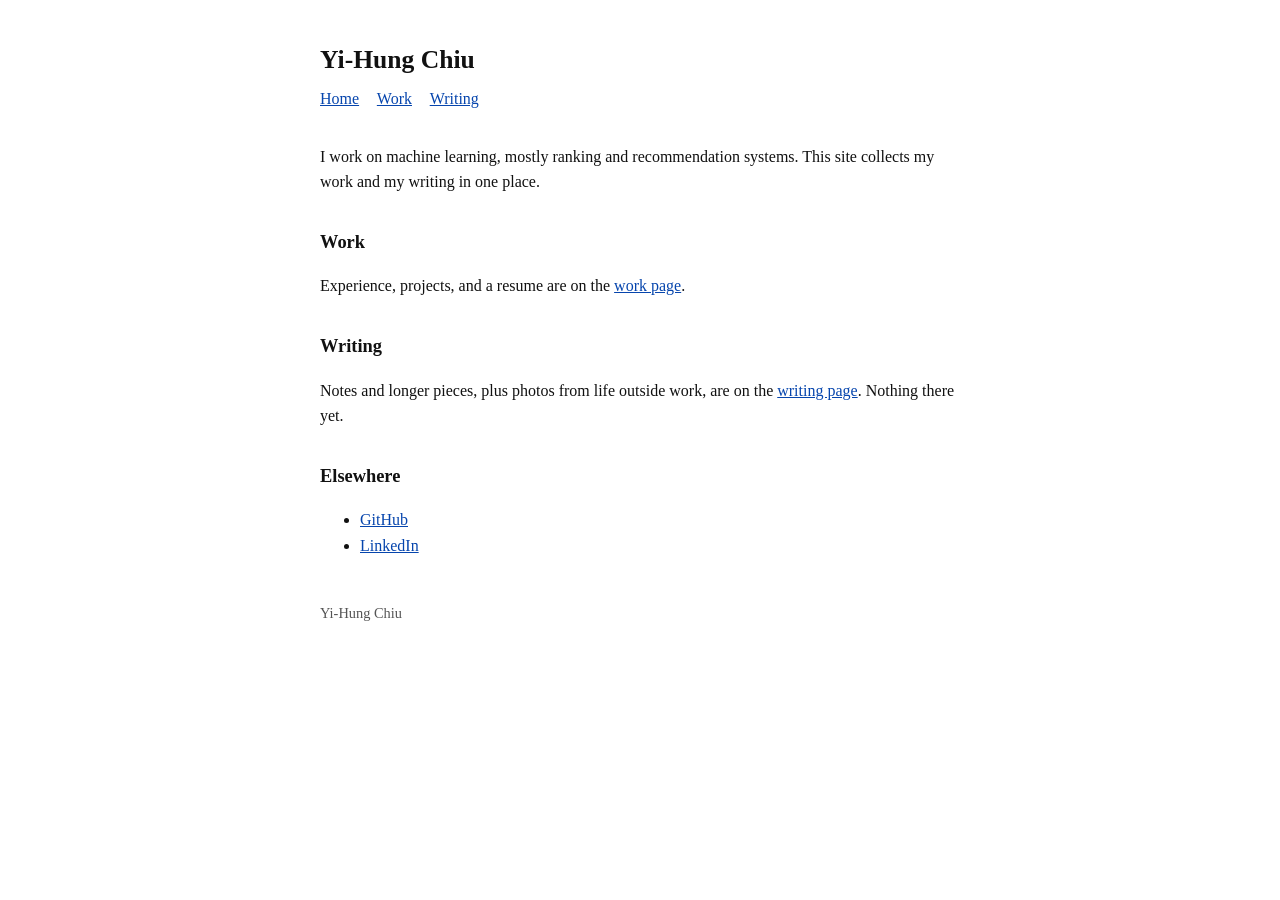
==== index.html @ ef32e8ef "Add simple personal website: home, work, and writing pages" ====
<!DOCTYPE html>
<html lang="en">
<head>
<meta charset="utf-8">
<meta name="viewport" content="width=device-width, initial-scale=1">
<title>Yi-Hung Chiu</title>
<link rel="stylesheet" href="style.css">
</head>
<body>

<header>
  <h1>Yi-Hung Chiu</h1>
  <nav>
    <a href="index.html">Home</a>
    <a href="work.html">Work</a>
    <a href="writing.html">Writing</a>
  </nav>
</header>

<main>
  <p>I work on machine learning, mostly ranking and recommendation systems.
  This site collects my work and my writing in one place.</p>

  <h2>Work</h2>
  <p>Experience, projects, and a resume are on the <a href="work.html">work page</a>.</p>

  <h2>Writing</h2>
  <p>Notes and longer pieces, plus photos from life outside work, are on the
  <a href="writing.html">writing page</a>. Nothing there yet.</p>

  <h2>Elsewhere</h2>
  <ul>
    <li><a href="https://github.com/BernieChiu557">GitHub</a></li>
    <li><a href="https://www.linkedin.com/">LinkedIn</a></li>
  </ul>
</main>

<footer>
  <p>Yi-Hung Chiu</p>
</footer>

</body>
</html>
---- style.css ----
body {
  font-family: Georgia, 'Times New Roman', serif;
  line-height: 1.6;
  color: #111;
  background: #fff;
  max-width: 640px;
  margin: 40px auto;
  padding: 0 16px;
}

h1 {
  font-size: 1.6em;
  margin-bottom: 0.2em;
}

h2 {
  font-size: 1.15em;
  margin-top: 1.8em;
}

nav {
  margin-bottom: 2em;
}

nav a {
  margin-right: 14px;
}

a {
  color: #0645ad;
}

footer {
  margin-top: 3em;
  font-size: 0.9em;
  color: #555;
}

img {
  max-width: 100%;
}
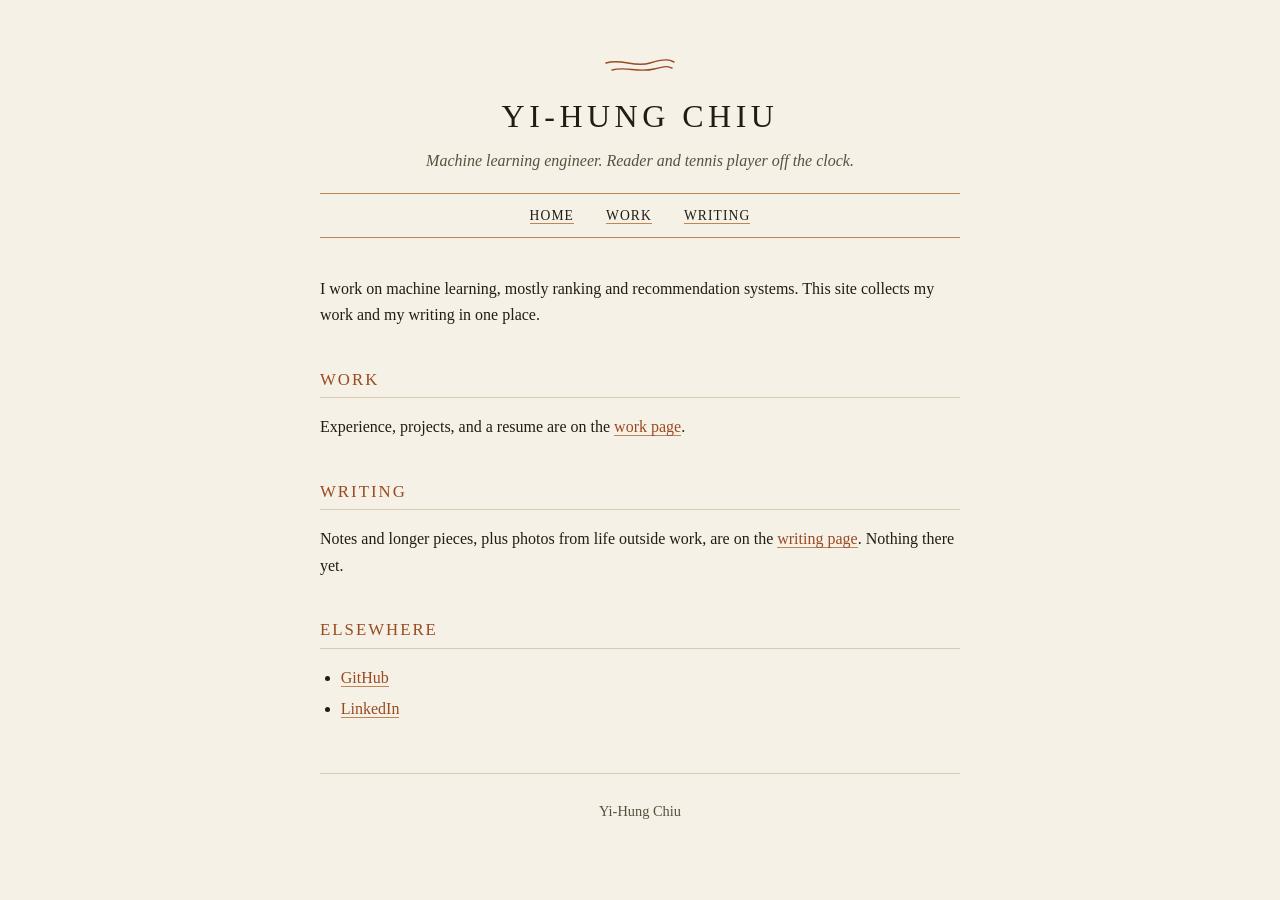
==== commit c29695b0: "Restyle site: parchment, ink, and copper theme with wind mark" ====
--- a/index.html
+++ b/index.html
@@ -9,7 +9,12 @@
 <body>
 
 <header>
+  <svg class="windmark" width="72" height="20" viewBox="0 0 72 20" fill="none" stroke="#9a4a21" stroke-width="1.4" stroke-linecap="round" aria-hidden="true">
+  <path d="M2 7 C 18 2, 30 12, 46 7 S 66 4, 70 6"/>
+  <path d="M8 14 C 22 10, 34 17, 50 13 S 64 11, 68 12"/>
+</svg>
   <h1>Yi-Hung Chiu</h1>
+  <p class="tagline">Machine learning engineer. Reader and tennis player off the clock.</p>
   <nav>
     <a href="index.html">Home</a>
     <a href="work.html">Work</a>
@@ -31,7 +36,7 @@
   <h2>Elsewhere</h2>
   <ul>
     <li><a href="https://github.com/BernieChiu557">GitHub</a></li>
-    <li><a href="https://www.linkedin.com/">LinkedIn</a></li>
+    <li><a href="https://www.linkedin.com/in/yihungc/">LinkedIn</a></li>
   </ul>
 </main>
 
--- a/style.css
+++ b/style.css
@@ -1,39 +1,121 @@
+/* Theme: parchment, ink, and copper — a quiet nod to The Name of the Wind. */
+
+:root {
+  --paper: #f6f1e7;
+  --ink: #211d16;
+  --ink-soft: #57503f;
+  --copper: #9a4a21;
+  --copper-soft: #c08552;
+  --rule: #d8cbb2;
+}
+
+* {
+  box-sizing: border-box;
+}
+
 body {
-  font-family: Georgia, 'Times New Roman', serif;
-  line-height: 1.6;
-  color: #111;
-  background: #fff;
-  max-width: 640px;
-  margin: 40px auto;
-  padding: 0 16px;
+  font-family: "Iowan Old Style", Palatino, "Palatino Linotype", Georgia, serif;
+  line-height: 1.65;
+  color: var(--ink);
+  background: var(--paper);
+  max-width: 680px;
+  margin: 0 auto;
+  padding: 56px 20px 40px;
+}
+
+::selection {
+  background: #e8cf9f;
+}
+
+header {
+  text-align: center;
+  margin-bottom: 2.4em;
+}
+
+.windmark {
+  display: block;
+  margin: 0 auto 14px;
 }
 
 h1 {
-  font-size: 1.6em;
-  margin-bottom: 0.2em;
+  font-size: 2em;
+  font-weight: normal;
+  letter-spacing: 0.14em;
+  text-transform: uppercase;
+  margin: 0 0 0.15em;
+}
+
+.tagline {
+  font-style: italic;
+  color: var(--ink-soft);
+  margin: 0 0 1.2em;
+}
+
+nav {
+  border-top: 1px solid var(--copper-soft);
+  border-bottom: 1px solid var(--copper-soft);
+  padding: 8px 0;
+}
+
+nav a {
+  margin: 0 14px;
+  color: var(--ink);
+  text-decoration: none;
+  letter-spacing: 0.08em;
+  text-transform: uppercase;
+  font-size: 0.85em;
+}
+
+nav a:hover {
+  color: var(--copper);
 }
 
 h2 {
-  font-size: 1.15em;
-  margin-top: 1.8em;
+  font-size: 1.05em;
+  font-weight: normal;
+  letter-spacing: 0.12em;
+  text-transform: uppercase;
+  color: var(--copper);
+  border-bottom: 1px solid var(--rule);
+  padding-bottom: 4px;
+  margin-top: 2.2em;
 }
 
-nav {
-  margin-bottom: 2em;
-}
-
-nav a {
-  margin-right: 14px;
+h3 {
+  font-size: 1.05em;
+  margin-bottom: 0.1em;
 }
 
 a {
-  color: #0645ad;
+  color: var(--copper);
+  text-decoration: none;
+  border-bottom: 1px solid var(--copper-soft);
+}
+
+a:hover {
+  border-bottom-color: var(--copper);
+}
+
+ul {
+  padding-left: 1.3em;
+}
+
+li {
+  margin-bottom: 0.3em;
 }
 
 footer {
-  margin-top: 3em;
+  margin-top: 3.5em;
+  padding-top: 12px;
+  border-top: 1px solid var(--rule);
+  text-align: center;
   font-size: 0.9em;
-  color: #555;
+  color: var(--ink-soft);
+}
+
+footer a {
+  color: var(--ink-soft);
+  border-bottom: none;
 }
 
 img {
